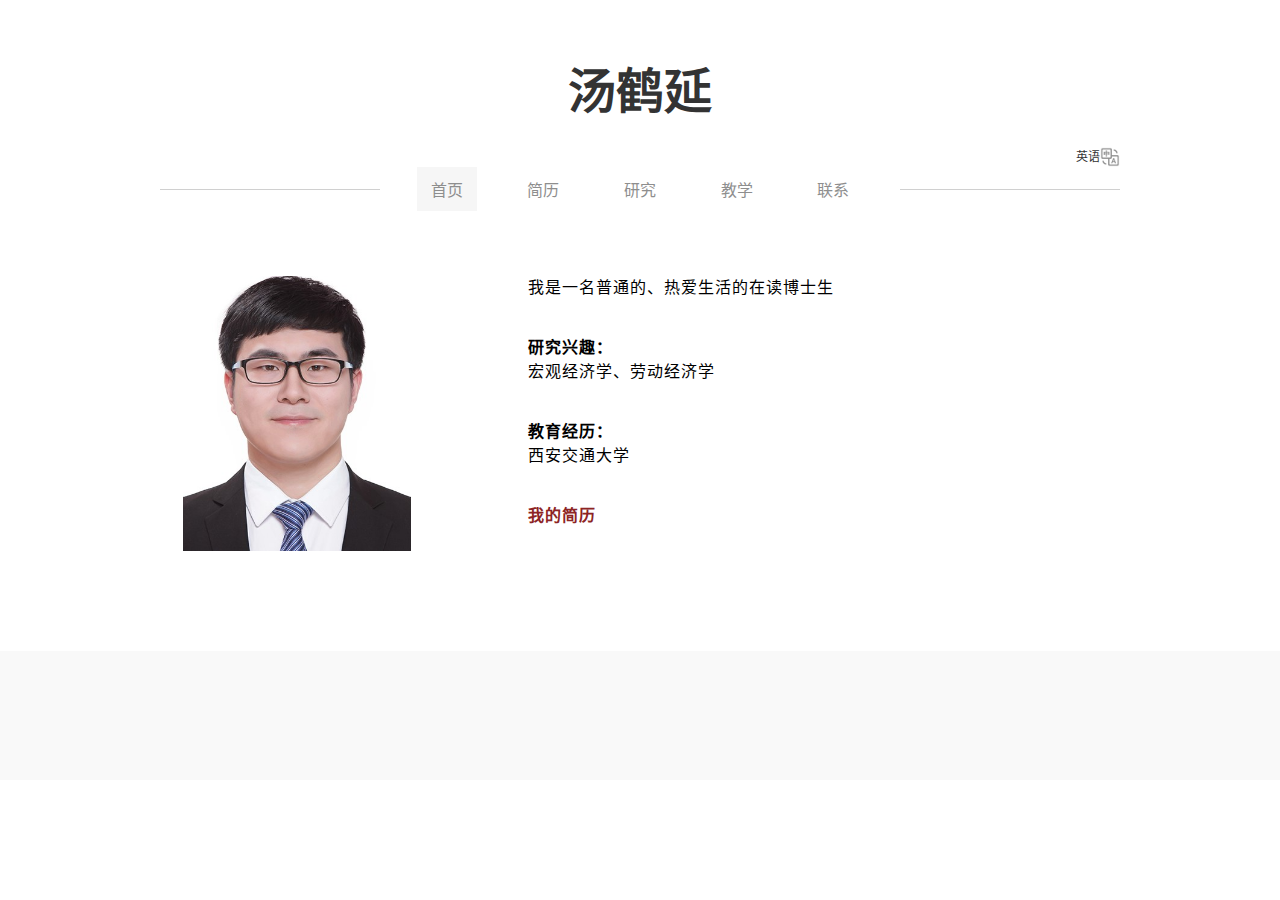
==== index.html @ c8460d90 "Update index.html" ====
<!DOCTYPE html>
<html lang="zh-CN">
<head>
    <meta charset="UTF-8">
    <meta name="viewport" content="width=device-width, initial-scale=1.0">
    <meta name="keywords" content="汤鹤延,鹤延,heyan tang,Heyan Tang,heyan,Heyan">
    <meta name="description" content="经济学博士,经济学研究,经济学">
    <meta name="keywords" content="汤鹤延,鹤延,汤鹤延个人网站,汤鹤延博客,heyan,Heyan,Heyan Tang personal website,">
    <meta name="description" content="汤鹤延个人网-欢迎来到我的个人网站！这是一个我展示创意、分享故事和探索无限可能的地方，在这里，你将发现我对生活的热爱，以及我与世界分享的所见所闻。">
    <title>Heyan Tang</title>
    <link rel="stylesheet" href="css/base.css">
    <link rel="stylesheet" href="css/style.css">
    <link rel="stylesheet" href="css/mobile.css">
    <script src="js/main.js"></script>
</head>
<body>
    
    <div class="my_logo"><a href="/">汤鹤延</a> </div>
    <div class="language"><a href="index-en.html">英语 <img src="images/fy.png" alt=""></a></div>
    <div class="nav">
        <ul>
            <span></span>
            <li><a href="index.html" class="active">首页</a></li>
            <li><a href="cv.html">简历</a></li>
            <li><a href="research.html">研究</a></li>
            <li><a href="research.html">教学</a></li>
            <li><a href="contact.html">联系</a></li>
            <span></span>
        </ul>
    </div>
    <!-- 移动端导航栏 -->
    <div class="mobile">
        <div class="btn"><img src="images/tab.png" alt=""></div>
        <a href="index.html" class="logo-mb">汤鹤延</a>
        <ul class="navigation" style="display: none;">
            <li><a href="index.html" class="mb-active">首页</a></li>
            <li><a href="cv.html">简历</a></li>
            <li><a href="research.html">研究</a></li>
            <li><a href="teaching.html">教学</a></li>
            <li><a href="contact.html">联系</a></li>
            <li><a href="index-en.html">英语 <img src="images/fy.png" alt=""></a></li>
        </ul>
    </div>
    <!-- content -->
    <div class="home_content">
        <div class="home_content_left"><img src="images/photo.jpg" width="192" height="300"></div>
        <div class="home_content_right">
            <p>我是一名普通的、热爱生活的在读博士生</p>
            <br>
            <strong>研究兴趣：</strong>
            <p>宏观经济学、劳动经济学</p>
            <br>
            <strong>教育经历：</strong>
            <p>西安交通大学</p>
            <br>
            <a href="cv.pdf" class="home_link">我的简历</a>
        </div>
    </div>
    <div class="footer" style="margin-top: 100px;"></div>
</body>
</html>
---- css/base.css ----
*{margin: 0px; padding: 0px; box-sizing: border-box; } 
@media screen and (min-width:320px){
	html{
		font-size: 21.33px;
	}
}
@media screen and (min-width: 360px) {
	html{
		font-size: 24px;
	}
}

@media screen and (min-width: 375px) {
	html{
		font-size: 25px;
	}
}

@media screen and (min-width: 384px) {
	html{
		font-size: 25.6px;
	}
}

@media screen and (min-width: 400px) {
	html{
		font-size: 26.66px;
	}
}

@media screen and (min-width: 414px) {
	html{
		font-size: 27.6px;
	}
}

@media screen and (min-width: 424px) {
	html{
		font-size: 28.26px;
	}
}

@media screen and (min-width: 480px) {
	html{
		font-size: 32px;
	}
}

@media screen and (min-width: 540px) {
	html{
		font-size: 36px;
	}
}

@media screen and (min-width: 720px) {
	html{
		font-size: 48px;
	}
}

@media screen and (min-width: 750px) {
	html{
		font-size: 50px;
	}
}
---- css/style.css ----
*{margin: 0px; padding: 0px; list-style: none; box-sizing: border-box; text-decoration: none;  }
.my_logo{text-align: center; padding: 52px 0 25px 0;}
.my_logo a{font-size: 48px; font-family:'Times New Roman', Times, serif; font-weight: bold; color: #333; }
.nav{width: 960px; margin: auto;}
.nav ul{display: flex; justify-content: space-between; align-items: center;}
.nav ul span{display: block; height: 1px; width: 220px; background-color: #d0d0d0;}
.nav ul li a{padding: 10px 14px; display: block; color: #8e8e8e; font-size: 16px;}
.active{background-color: rgb(246, 246, 246); color: #484848;}
.nav ul li a:hover{background-color: rgb(246, 246, 246);}
.home_content{width: 915px; margin: auto; display: flex; justify-content: space-between; padding-top: 65px; }

.home_content_left{width: 228px; height: 275px; }
.home_content_left img{display: block; width:100%; height:auto;height: 100%;}
.home_content_right p{font-size: 16px;}
.home_content_right strong{font-size: 16px;}
.home_content_left p{text-align: center; display: block; color: #8e8e8e; font-size: 16px;}
.home_content_right{width: 570px; line-height: 24px; letter-spacing: 1px;}
.home_link{color: #8d2424; font-weight: bold; font-size: 16px;}

.language{font-size: 12px !important; display: flex; width: 960px;  align-items: center;margin: auto; justify-content: end;}
.language img{display: block; width: 20px; height: 20px;}
.language a{display: flex; color: #333;}

/* cv.css */
.cv_link{display: block; width: 210px; font-size: 16px; line-height: 37px; text-align: center; color: #fff; font-weight: bold; background-color: rgb(92, 176, 194); margin: 60px auto 0 auto; }

/* research */
.research {width: 912px; margin: auto; padding-top: 65px;}
.research h2{margin: 20px 0; font-size: 22px;}
.this_info{ line-height: 30px;}
.this_info li a{color: #8d2424; font-size: 16px;}
.this_img{width: 105px; height: 140px; border: 1px solid #b6b3b3; }
.this_img img{display: block; width: 100%; height: 100%; padding: 3px;}
.re_item{display: flex; justify-content: space-between; margin-bottom: 30px;}
.this_info p a{color: #8d2424;}
.this_info p{font-size: 12px; padding-left: 10px; display: flex; align-items: center;}
.jou{font-size: 15px !important;}

/* teaching */
.teaching{width: 912px; margin: auto; line-height: 35px; padding-top: 65px;}
.teaching li{padding-left: 60px; position: relative; font-size: 16px;}
.teaching li::before{position: absolute; width: 4px; height: 4px;  background-color: rgb(144, 153, 159); left: 38px; border-radius: 50%; top: 15px; content: '';}
.te_title{font-weight: bold; font-size: 16px;}
.teaching span{font-size: 16px;}
/* contact */
.contact{width: 942px; margin: auto; padding-top: 65px; display: flex; }
.contact_img{width: 388px; height: 388px; margin-right: 30px;}
.contact_img img{display: block; width: 100%; height: 100%;}
.contact_right p{margin-bottom: 10px; display: flex; font-size: 16px;}
.contact_right p a{font-size: 16px;}
.xiao{line-height: 24px !important;}
.contact_right b{display: block; margin-right: 3px;}

.footer{height: 129px; background-color: rgb(249, 249, 249);}
.mobile{display: none;}
---- css/mobile.css ----
@media only screen and (max-width:960px) {
    a{-webkit-tap-highlight-color: transparent;}
    *{box-sizing: border-box;}
    .mobile{position: fixed; top: 0px; background-color: #fff; z-index: 111;}
    .my_logo{display: none; overflow: hidden;}
    .nav{display: none;}
    .mobile{width: 100%; height: 2.35rem; border-bottom: 1px solid #dedede; align-items: center; display: flex; padding: 0px 0.8rem; box-sizing: border-box; }
    .btn{ height: 1.3rem; width: 1.3rem; }
    .btn img{display: block; width: 100%; height: 100%;}
    .mobile .logo-mb{font-size: 1.2rem; font-family:'Times New Roman', Times, serif; font-weight: bold; color: #333; flex: 1; text-align: center;}
    .navigation{width: 12rem; z-index: 999;  height: 100vh; background-color: rgb(255, 255, 255);padding:  2.93rem 0.8rem;border-right: 1px solid #dedede; position: absolute; top: 2.35rem; left: -13rem;}
    .navigation li a img{display: block; width:0.73rem; height: 0.73rem; margin-left: 0.28rem;}


    .navigation li a{font-size: 0.55rem; display: block; display: flex; align-items: center; line-height: 1.5rem; margin-bottom: 0.56rem; color: #999; padding-left: 0.37rem;}
    .navigation li a:hover{background-color: rgb(246, 246, 246);}
    .mb-active{background-color: rgb(246, 246, 246);}
    .home_content{flex-wrap: wrap;width: 15rem !important; padding: 0px 0.74rem; margin-top: 2.22rem;}
    .home_content_left p{font-size: 0.63rem;}
    .home_content_left img{margin: auto; padding: 1.3rem;}
    .home_content_right{width: 100%; margin-top: 3.85rem;}
    .footer{width: 100%;}
    .home_content_left{width: 100% !important;}
    .research{width: 100%;padding: 1.85rem 0.56rem; margin-top: 2.22rem;}
    .this_info{width: 70%; margin-right: 0px;}
    .this_img {width: 30%;}
    .research h2{font-size: 0.74rem;}
    .this_info li a{font-size: 0.56rem;}

    .re_item2 .this_info{width: 100%;}
    .teaching{width: 100%;padding: 1.85rem 0.56rem;margin-top: 2.22rem;}
    .teaching li{padding-left: 0.74rem;}

    .contact{width: 100%; flex-wrap: wrap; padding: 1.85rem 0.56rem; margin-top: 2.22rem;}
    .contact_img{width: 100%; margin-right: 0px; margin-bottom: 0.56rem; height: 13rem;}
    .contact_img img{display: block; margin: auto; width: 12rem; height: 12rem;}

    .cv_link{margin-top: 4.22rem !important; display: block;}

    .home_content .home_content_left{height: 14.41rem;}
    .teaching li::before{left: 0.33rem;}
    
    
}
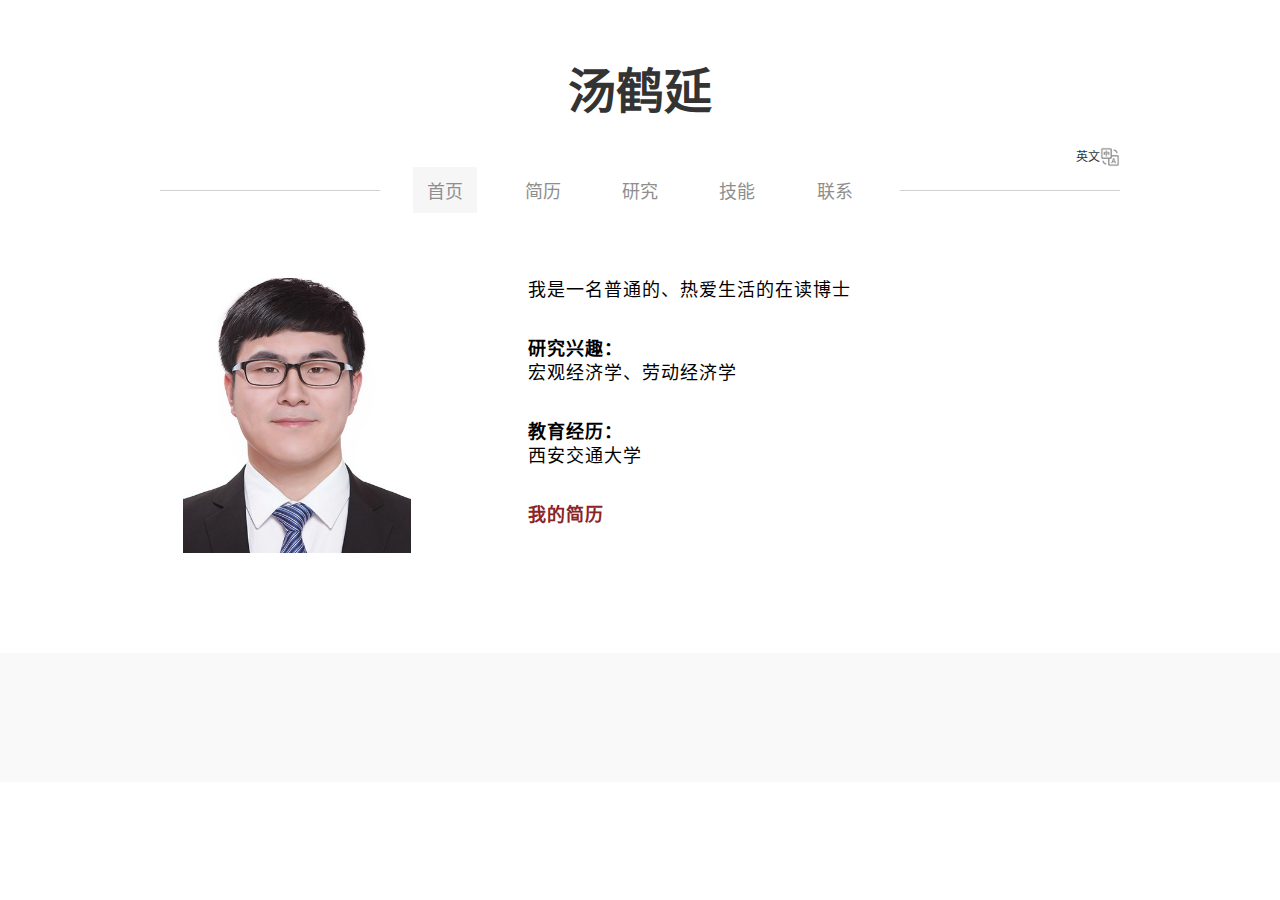
==== commit 1760a25f: "Add files via upload" ====
--- a/index.html
+++ b/index.html
@@ -8,6 +8,7 @@
     <meta name="keywords" content="汤鹤延,鹤延,汤鹤延个人网站,汤鹤延博客,heyan,Heyan,Heyan Tang personal website,">
     <meta name="description" content="汤鹤延个人网-欢迎来到我的个人网站！这是一个我展示创意、分享故事和探索无限可能的地方，在这里，你将发现我对生活的热爱，以及我与世界分享的所见所闻。">
     <title>Heyan Tang</title>
+    <link rel="icon" href="images\logo.ico">
     <link rel="stylesheet" href="css/base.css">
     <link rel="stylesheet" href="css/style.css">
     <link rel="stylesheet" href="css/mobile.css">
@@ -16,14 +17,14 @@
 <body>
     
     <div class="my_logo"><a href="/">汤鹤延</a> </div>
-    <div class="language"><a href="index-en.html">英语 <img src="images/fy.png" alt=""></a></div>
+    <div class="language"><a href="index-en.html">英文 <img src="images/fy.png" alt=""></a></div>
     <div class="nav">
         <ul>
             <span></span>
             <li><a href="index.html" class="active">首页</a></li>
             <li><a href="cv.html">简历</a></li>
             <li><a href="research.html">研究</a></li>
-            <li><a href="research.html">教学</a></li>
+            <li><a href="skill.html">技能</a></li>
             <li><a href="contact.html">联系</a></li>
             <span></span>
         </ul>
@@ -36,16 +37,16 @@
             <li><a href="index.html" class="mb-active">首页</a></li>
             <li><a href="cv.html">简历</a></li>
             <li><a href="research.html">研究</a></li>
-            <li><a href="teaching.html">教学</a></li>
+            <li><a href="skill.html">技能</a></li>
             <li><a href="contact.html">联系</a></li>
-            <li><a href="index-en.html">英语 <img src="images/fy.png" alt=""></a></li>
+            <li><a href="index-en.html">英文 <img src="images/fy.png" alt=""></a></li>
         </ul>
     </div>
     <!-- content -->
     <div class="home_content">
         <div class="home_content_left"><img src="images/photo.jpg" width="192" height="300"></div>
         <div class="home_content_right">
-            <p>我是一名普通的、热爱生活的在读博士生</p>
+            <p>我是一名普通的、热爱生活的在读博士</p>
             <br>
             <strong>研究兴趣：</strong>
             <p>宏观经济学、劳动经济学</p>
--- a/css/style.css
+++ b/css/style.css
@@ -1,55 +1,54 @@
 *{margin: 0px; padding: 0px; list-style: none; box-sizing: border-box; text-decoration: none;  }
+
 .my_logo{text-align: center; padding: 52px 0 25px 0;}
 .my_logo a{font-size: 48px; font-family:'Times New Roman', Times, serif; font-weight: bold; color: #333; }
 .nav{width: 960px; margin: auto;}
 .nav ul{display: flex; justify-content: space-between; align-items: center;}
 .nav ul span{display: block; height: 1px; width: 220px; background-color: #d0d0d0;}
-.nav ul li a{padding: 10px 14px; display: block; color: #8e8e8e; font-size: 16px;}
+.nav ul li a{padding: 10px 14px; display: block; color: #8e8e8e; font-size: 18px;}
 .active{background-color: rgb(246, 246, 246); color: #484848;}
 .nav ul li a:hover{background-color: rgb(246, 246, 246);}
 .home_content{width: 915px; margin: auto; display: flex; justify-content: space-between; padding-top: 65px; }
-
+.home_content
 .home_content_left{width: 228px; height: 275px; }
 .home_content_left img{display: block; width:100%; height:auto;height: 100%;}
-.home_content_right p{font-size: 16px;}
-.home_content_right strong{font-size: 16px;}
-.home_content_left p{text-align: center; display: block; color: #8e8e8e; font-size: 16px;}
+.home_content_right p{font-size: 18px;}
+.home_content_right strong{font-size: 18px;}
+.home_content_left p{text-align: center; display: block; color: #8e8e8e; font-size: 18px;}
 .home_content_right{width: 570px; line-height: 24px; letter-spacing: 1px;}
-.home_link{color: #8d2424; font-weight: bold; font-size: 16px;}
+.home_link{color: #8d2424; font-weight: bold; font-size: 18px;}
 
 .language{font-size: 12px !important; display: flex; width: 960px;  align-items: center;margin: auto; justify-content: end;}
 .language img{display: block; width: 20px; height: 20px;}
 .language a{display: flex; color: #333;}
-
 /* cv.css */
-.cv_link{display: block; width: 210px; font-size: 16px; line-height: 37px; text-align: center; color: #fff; font-weight: bold; background-color: rgb(92, 176, 194); margin: 60px auto 0 auto; }
+.cv_link{display: block; width: 210px; font-size: 18px; line-height: 37px; text-align: center; color: #fff; font-weight: bold; background-color: rgb(92, 176, 194); margin: 60px auto 0 auto; }
 
 /* research */
 .research {width: 912px; margin: auto; padding-top: 65px;}
-.research h2{margin: 20px 0; font-size: 22px;}
+.research h2{margin: 20px 0; font-size: 20px;}
 .this_info{ line-height: 30px;}
-.this_info li a{color: #8d2424; font-size: 16px;}
+.this_info li a{color: #8d2424; font-size: 18px;}
 .this_img{width: 105px; height: 140px; border: 1px solid #b6b3b3; }
-.this_img img{display: block; width: 100%; height: 100%; padding: 3px;}
+.this_img img{display: block; width: 103px; height: 100%; padding: 3px;}
 .re_item{display: flex; justify-content: space-between; margin-bottom: 30px;}
-.this_info p a{color: #8d2424;}
-.this_info p{font-size: 12px; padding-left: 10px; display: flex; align-items: center;}
-.jou{font-size: 15px !important;}
+.this_info p a{font-size: 15px; color: #8d2424;}
+.this_info p{font-size: 16px; padding-left: 10px; display: flex; align-items: center;}
+.jou{font-size: 16px;}
 
 /* teaching */
 .teaching{width: 912px; margin: auto; line-height: 35px; padding-top: 65px;}
-.teaching li{padding-left: 60px; position: relative; font-size: 16px;}
+.teaching li{padding-left: 60px; position: relative; font-size: 18px;}
 .teaching li::before{position: absolute; width: 4px; height: 4px;  background-color: rgb(144, 153, 159); left: 38px; border-radius: 50%; top: 15px; content: '';}
-.te_title{font-weight: bold; font-size: 16px;}
-.teaching span{font-size: 16px;}
+.te_title{font-weight: bold; font-size: 18px;}
+.teaching span{font-size: 18px;}
 /* contact */
 .contact{width: 942px; margin: auto; padding-top: 65px; display: flex; }
-.contact_img{width: 388px; height: 388px; margin-right: 30px;}
+.contact_img{width: 325px; height: 325px; margin-right: 70px;}
 .contact_img img{display: block; width: 100%; height: 100%;}
-.contact_right p{margin-bottom: 10px; display: flex; font-size: 16px;}
-.contact_right p a{font-size: 16px;}
-.xiao{line-height: 24px !important;}
+.contact_right p{margin-bottom: 10px; display: flex; font-size: 18px;}
+.contact_right p a{font-size: 18px;}
 .contact_right b{display: block; margin-right: 3px;}
 
 .footer{height: 129px; background-color: rgb(249, 249, 249);}
-.mobile{display: none;}+.mobile{display: none;}
--- a/css/mobile.css
+++ b/css/mobile.css
@@ -5,13 +5,14 @@
     .mobile{position: fixed; top: 0px; background-color: #fff; z-index: 111;}
     .my_logo{display: none; overflow: hidden;}
     .nav{display: none;}
-    .mobile{width: 100%; height: 2.35rem; border-bottom: 1px solid #dedede; align-items: center; display: flex; padding: 0px 0.8rem; box-sizing: border-box; }
+    .mobile{width: 100%; height: 2.35rem;  border-bottom: 1px solid #dedede; align-items: center; display: flex; padding: 0px 0.8rem; box-sizing: border-box; }
     .btn{ height: 1.3rem; width: 1.3rem; }
     .btn img{display: block; width: 100%; height: 100%;}
-    .mobile .logo-mb{font-size: 1.2rem; font-family:'Times New Roman', Times, serif; font-weight: bold; color: #333; flex: 1; text-align: center;}
+    .mobile .logo-mb{font-size: 1.2rem; padding-right: 1.4rem; font-family:'Times New Roman', Times, serif; font-weight: bold; color: #333; flex: 1; text-align: center;}
     .navigation{width: 12rem; z-index: 999;  height: 100vh; background-color: rgb(255, 255, 255);padding:  2.93rem 0.8rem;border-right: 1px solid #dedede; position: absolute; top: 2.35rem; left: -13rem;}
     .navigation li a img{display: block; width:0.73rem; height: 0.73rem; margin-left: 0.28rem;}
 
+    .language{display: none;}
 
     .navigation li a{font-size: 0.55rem; display: block; display: flex; align-items: center; line-height: 1.5rem; margin-bottom: 0.56rem; color: #999; padding-left: 0.37rem;}
     .navigation li a:hover{background-color: rgb(246, 246, 246);}
@@ -24,9 +25,14 @@
     .home_content_left{width: 100% !important;}
     .research{width: 100%;padding: 1.85rem 0.56rem; margin-top: 2.22rem;}
     .this_info{width: 70%; margin-right: 0px;}
-    .this_img {width: 30%;}
-    .research h2{font-size: 0.74rem;}
-    .this_info li a{font-size: 0.56rem;}
+    .this_img {width: 105px;}
+    .this_img img{width: 100%; height: 100%; padding: 3px;}
+    .research h2{margin: 0.5rem 0;font-size: 0.55rem;}
+    .this_info li a{margin: 0.25rem 0;font-size: 0.5rem;}
+    .this_info p{margin: 0.25rem 0;font-size: 0.36rem;}
+    .this_info p a{margin: 0.25rem 0;font-size: 0.36rem;}
+    .jou{margin: 0.25rem 0;font-size: 0.4rem;}
+    
 
     .re_item2 .this_info{width: 100%;}
     .teaching{width: 100%;padding: 1.85rem 0.56rem;margin-top: 2.22rem;}
@@ -40,6 +46,6 @@
 
     .home_content .home_content_left{height: 14.41rem;}
     .teaching li::before{left: 0.33rem;}
-    
+    .language{display: none;}
     
 }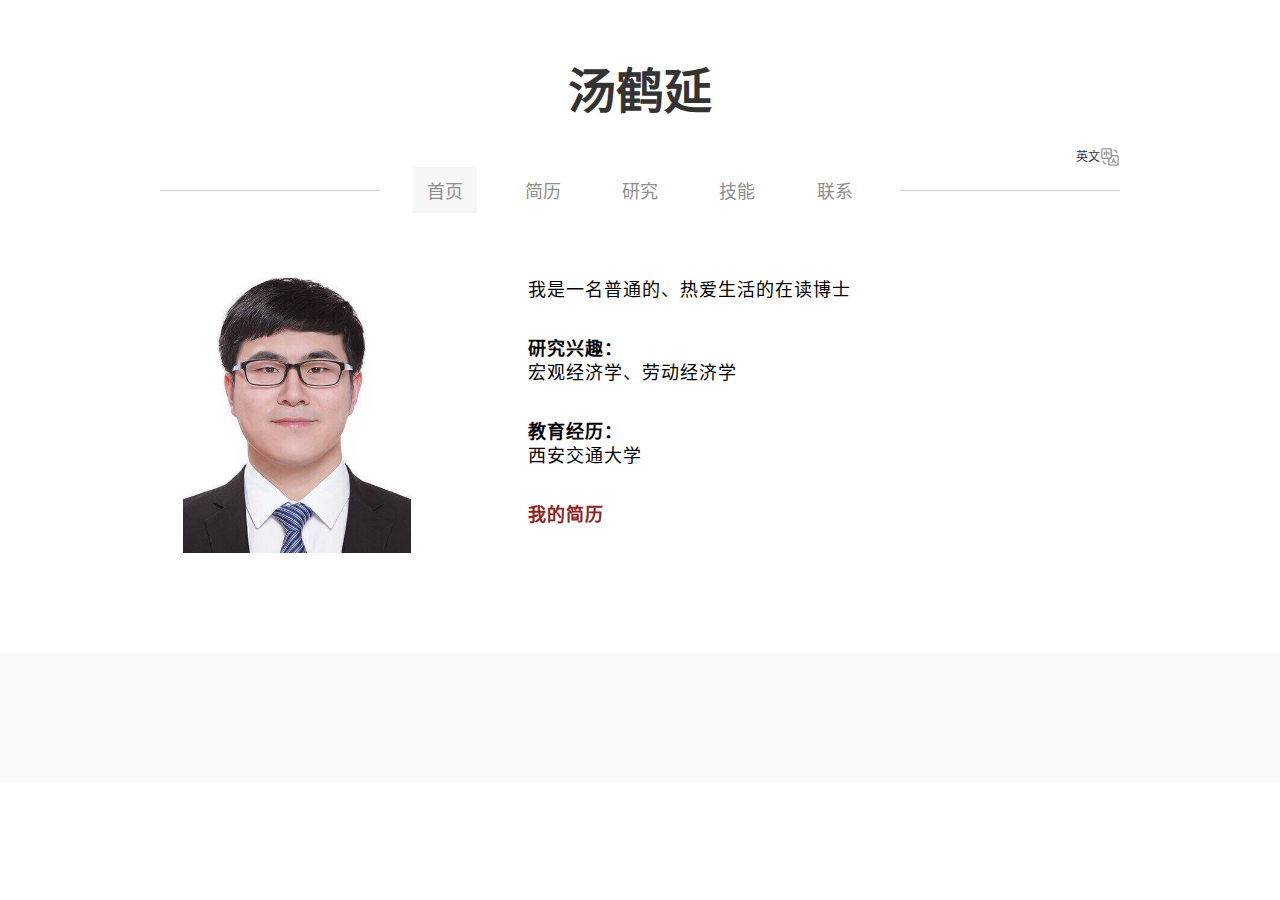
==== commit 7b82a825: "Update index.html" ====
--- a/index.html
+++ b/index.html
@@ -7,6 +7,7 @@
     <meta name="description" content="经济学博士,经济学研究,经济学">
     <meta name="keywords" content="汤鹤延,鹤延,汤鹤延个人网站,汤鹤延博客,heyan,Heyan,Heyan Tang personal website,">
     <meta name="description" content="汤鹤延个人网-欢迎来到我的个人网站！这是一个我展示创意、分享故事和探索无限可能的地方，在这里，你将发现我对生活的热爱，以及我与世界分享的所见所闻。">
+    <meta name="baidu-site-verification" content="codeva-19qfZxtNxB" />
     <title>Heyan Tang</title>
     <link rel="icon" href="images\logo.ico">
     <link rel="stylesheet" href="css/base.css">
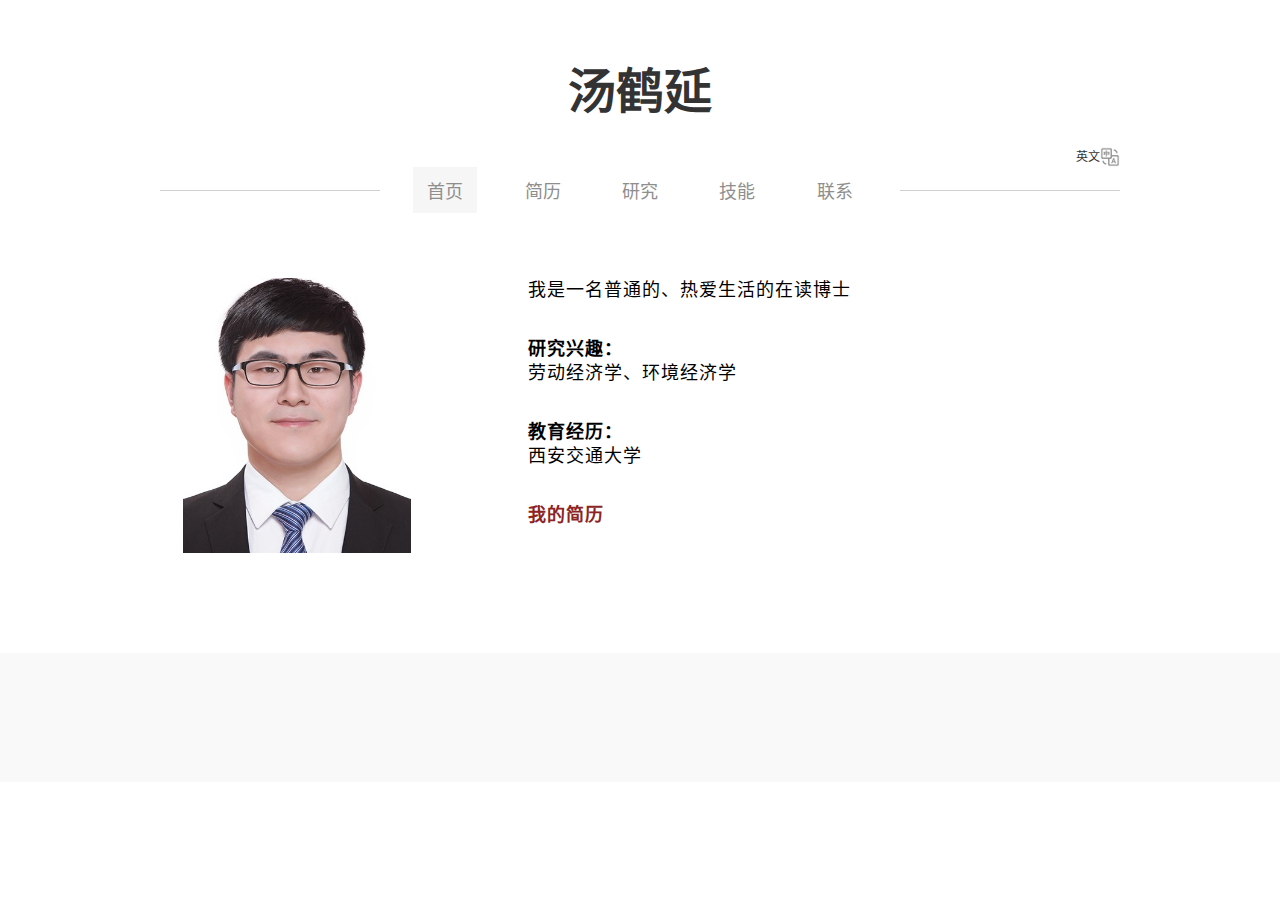
==== commit 793f4a54: "Update index.html" ====
--- a/index.html
+++ b/index.html
@@ -8,6 +8,8 @@
     <meta name="keywords" content="汤鹤延,鹤延,汤鹤延个人网站,汤鹤延博客,heyan,Heyan,Heyan Tang personal website,">
     <meta name="description" content="汤鹤延个人网-欢迎来到我的个人网站！这是一个我展示创意、分享故事和探索无限可能的地方，在这里，你将发现我对生活的热爱，以及我与世界分享的所见所闻。">
     <meta name="baidu-site-verification" content="codeva-19qfZxtNxB" />
+    <meta name="sogou_site_verification" content="U8ZPX26T1N" />
+    <meta name="google-site-verification" content="zR6NyEF73VYxeF0MDVO2GS3MreGqd57kYUf-7L5gy8o" />
     <title>Heyan Tang</title>
     <link rel="icon" href="images\logo.ico">
     <link rel="stylesheet" href="css/base.css">
@@ -50,7 +52,7 @@
             <p>我是一名普通的、热爱生活的在读博士</p>
             <br>
             <strong>研究兴趣：</strong>
-            <p>宏观经济学、劳动经济学</p>
+            <p>劳动经济学、环境经济学</p>
             <br>
             <strong>教育经历：</strong>
             <p>西安交通大学</p>
--- a/css/style.css
+++ b/css/style.css
@@ -44,7 +44,7 @@
 .teaching span{font-size: 18px;}
 /* contact */
 .contact{width: 942px; margin: auto; padding-top: 65px; display: flex; }
-.contact_img{width: 325px; height: 325px; margin-right: 70px;}
+.contact_img{width: 225px; height: 225px; margin-right: 70px;}
 .contact_img img{display: block; width: 100%; height: 100%;}
 .contact_right p{margin-bottom: 10px; display: flex; font-size: 18px;}
 .contact_right p a{font-size: 18px;}
--- a/css/mobile.css
+++ b/css/mobile.css
@@ -29,9 +29,9 @@
     .this_img img{width: 100%; height: 100%; padding: 3px;}
     .research h2{margin: 0.5rem 0;font-size: 0.55rem;}
     .this_info li a{margin: 0.25rem 0;font-size: 0.5rem;}
-    .this_info p{margin: 0.25rem 0;font-size: 0.36rem;}
-    .this_info p a{margin: 0.25rem 0;font-size: 0.36rem;}
-    .jou{margin: 0.25rem 0;font-size: 0.4rem;}
+    .this_info p{margin: 0.12rem 0;font-size: 0.4rem;}
+    .this_info p a{margin: 0.12rem 0;font-size: 0.4rem;}
+    .jou{margin: 0.15rem 0;font-size: 0.45rem;}
     
 
     .re_item2 .this_info{width: 100%;}
@@ -48,4 +48,4 @@
     .teaching li::before{left: 0.33rem;}
     .language{display: none;}
     
-}+}
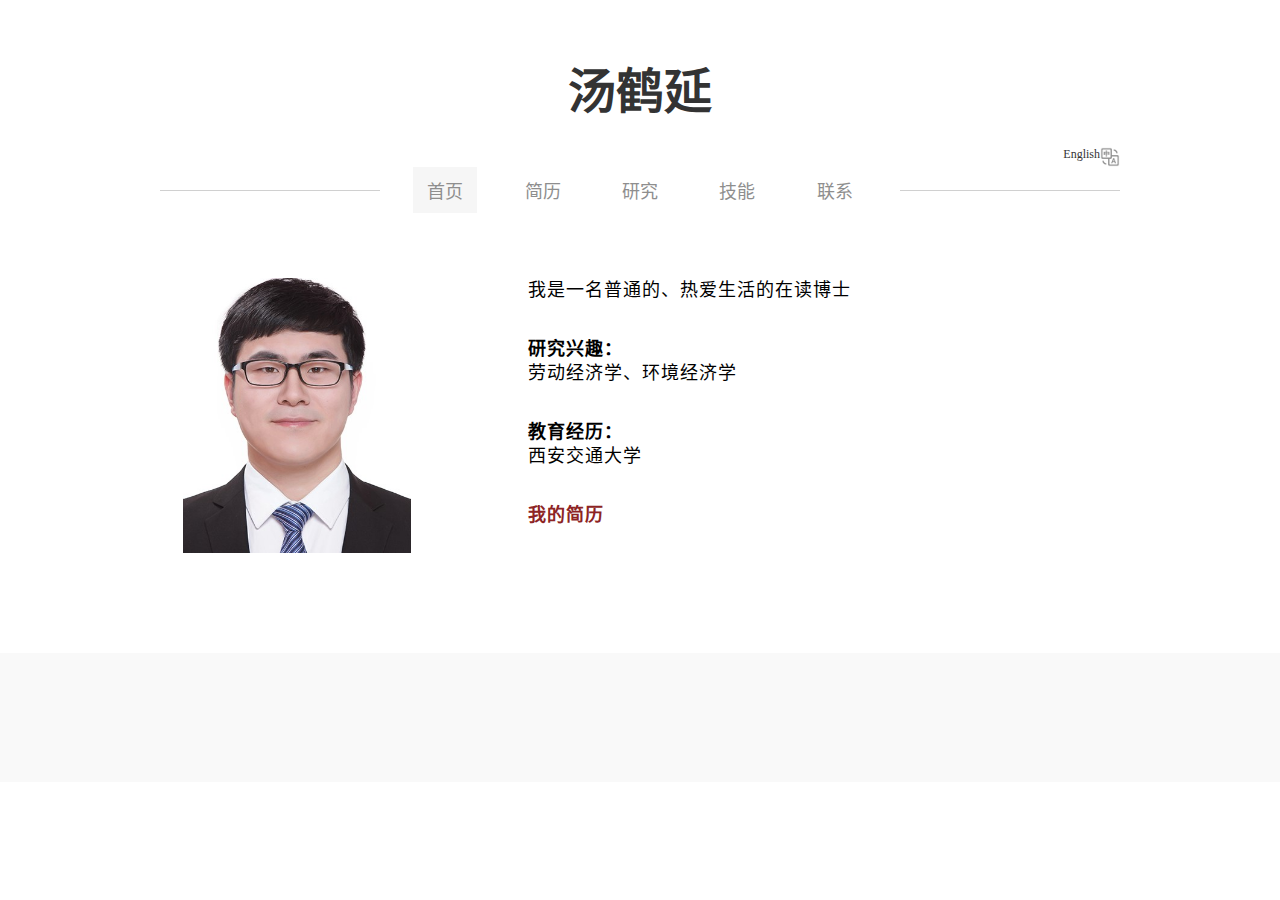
==== commit 0400ac59: "Update index.html" ====
--- a/index.html
+++ b/index.html
@@ -20,7 +20,7 @@
 <body>
     
     <div class="my_logo"><a href="/">汤鹤延</a> </div>
-    <div class="language"><a href="index-en.html">英文 <img src="images/fy.png" alt=""></a></div>
+    <div class="language"><a href="index-en.html">English <img src="images/fy.png" alt=""></a></div>
     <div class="nav">
         <ul>
             <span></span>
